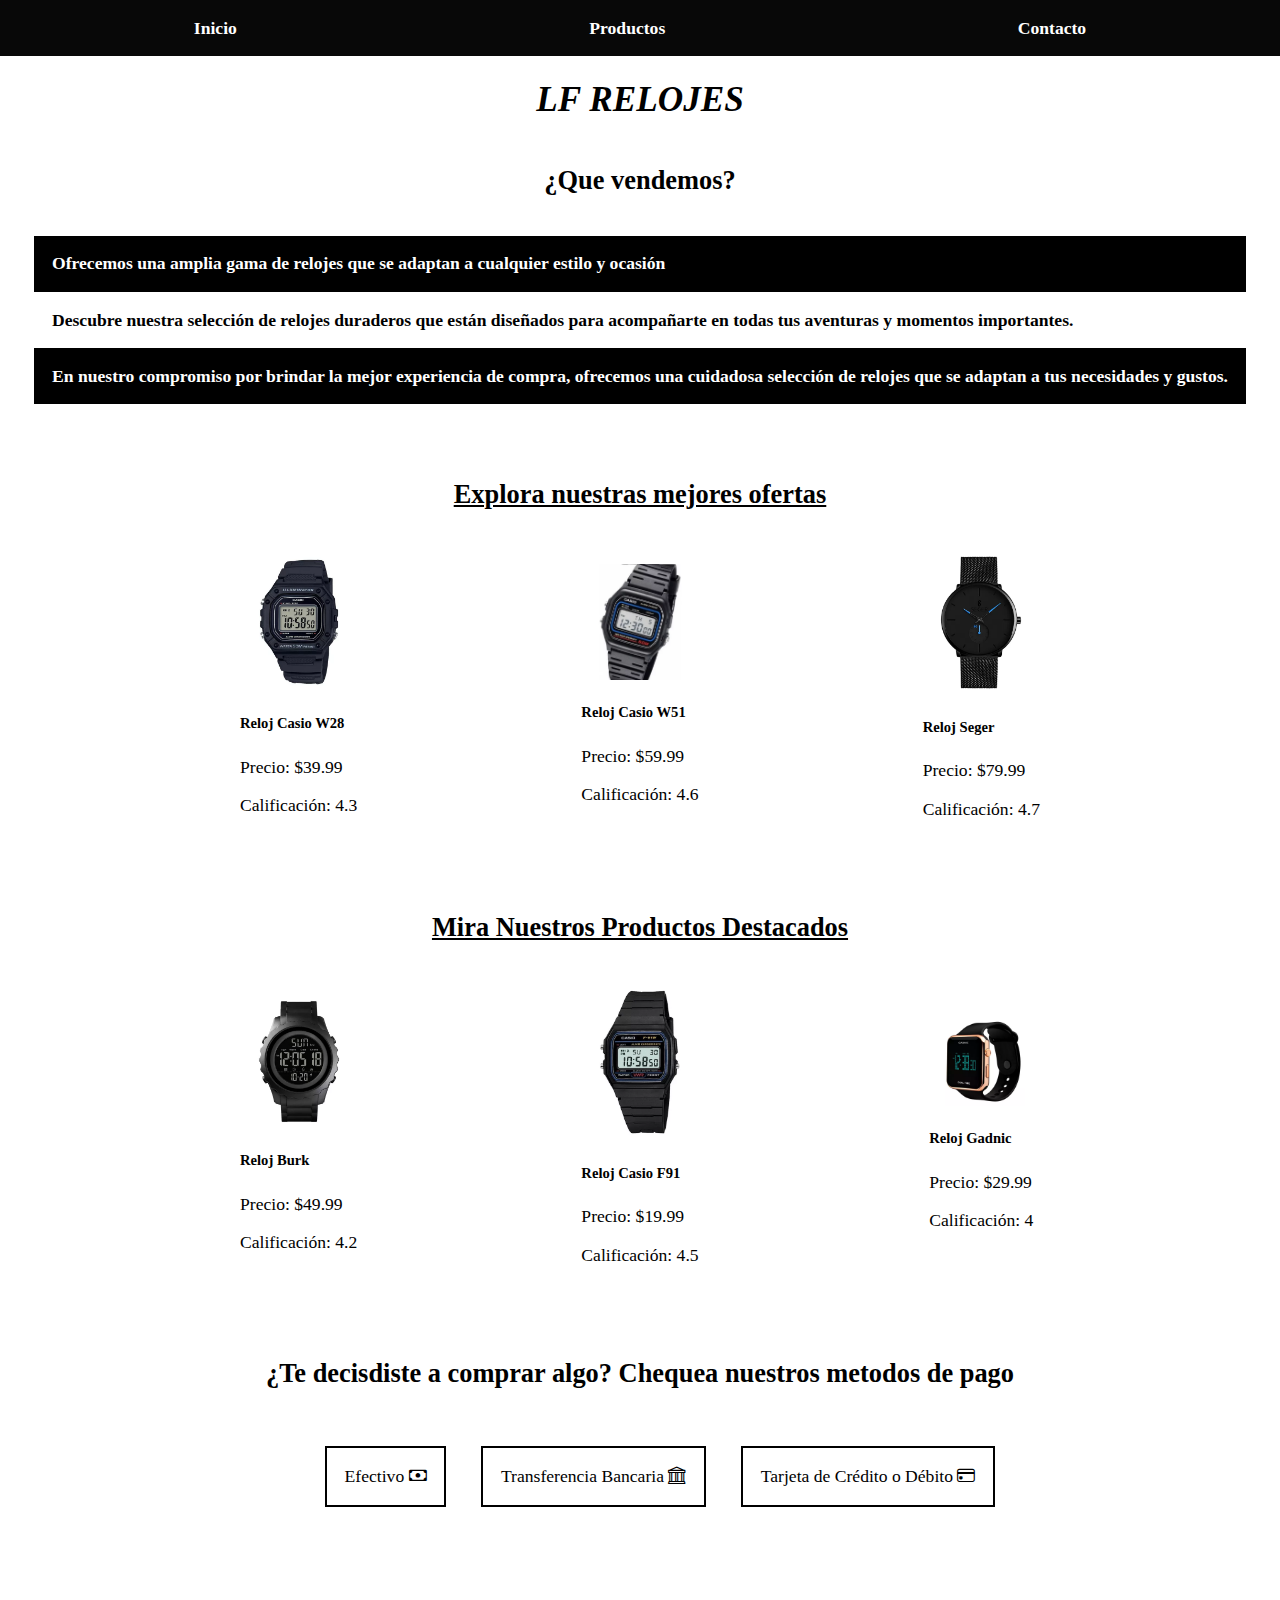
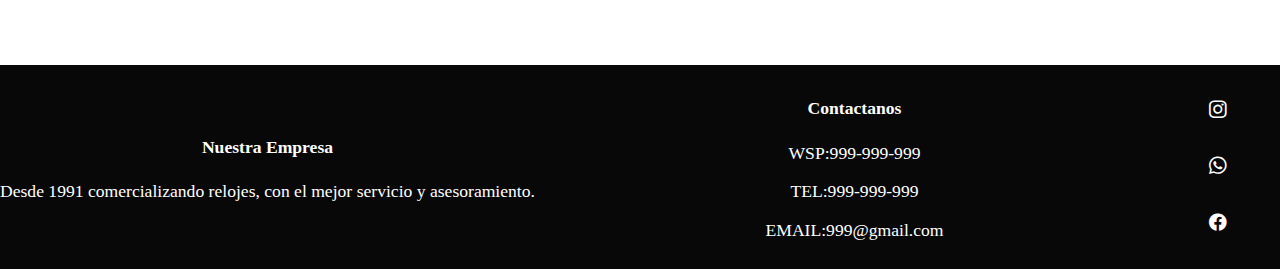
==== index.html @ a6f474e4 "." ====
<!DOCTYPE html>
<html lang="es">

<head>
  <meta charset="UTF-8">
  <meta name="viewport" content="width=device-width, initial-scale=1.0">
  <meta name="description" content="Tienda de relojes">
  <meta name="author" content="Lautaro Fuente">
  <meta name="title" content="Tienda de relojes LF">
  <link href="https://cdn.jsdelivr.net/npm/bootstrap@5.3.2/dist/css/bootstrap.min.css" 
        rel="stylesheet" integrity="sha384-T3c6CoIi6uLrA9TneNEoa7RxnatzjcDSCmG1MXxSR1GAsXEV/Dwwykc2MPK8M2HN" 
        crossorigin="anonymous">
  <link rel="stylesheet" href="https://cdn.jsdelivr.net/npm/bootstrap-icons@1.11.3/font/bootstrap-icons.min.css">
  <link rel="stylesheet" href="css/style.css">
  <title>Tienda de relojes LF</title>
</head>
<body>
  <header>
    <nav>
      <ul class="nav-list">
        <li class="nav-list-item"><a href="index.html">Inicio</a></li>
        <li class="nav-list-item"><a href="productos.html">Productos</a></li>
        <li class="nav-list-item"><a href="contacto.html">Contacto</a></li>
      </ul>
    </nav>
  </header>
  <main>
    <h1 class="tittle">LF RELOJES</h1>
    <section class="about-us">
      <h2>¿Que vendemos?</h2>
      <ul class="about-us-list">
        <li class="about-us-list-item" style="background-color: black; color: white;">Ofrecemos una amplia gama de relojes que se adaptan a cualquier estilo y ocasión</li>
        <li class="about-us-list-item">Descubre nuestra selección de relojes duraderos que están diseñados para acompañarte en todas tus aventuras y momentos importantes.</li>
        <li class="about-us-list-item" style="background-color: black; color: white;">En nuestro compromiso por brindar la mejor experiencia de compra, ofrecemos una cuidadosa selección de relojes que se adaptan a tus necesidades y gustos.</li>
      </ul>
    </section>
    <section class="sales">
      <h2 style="text-decoration: underline;">Explora nuestras mejores ofertas</h2>
      <div class="sales-products" id="sale-container">
      </div>
    </section>
    <section class="bests">
      <h2 style="text-decoration: underline;">Mira Nuestros Productos Destacados</h2>
      <div class="bests-products" id="best-container">
      </div>
    </section>
    <section class="payment">
      <h2>¿Te decisdiste a comprar algo? Chequea nuestros metodos de pago</h2>
      <ul class="payment-list">
        <li class="payment-list-item">Efectivo <i class="bi bi-cash"></i></li>
        <li class="payment-list-item">Transferencia Bancaria <i class="bi bi-bank"></i></li>
        <li class="payment-list-item">Tarjeta de Crédito o Débito <i class="bi bi-credit-card"></i></li>
      </ul>
    </section>
  </main>
  <footer>
    <div class="company">
      <h4>Nuestra Empresa</h4>
      <p>Desde 1991 comercializando relojes, con el mejor servicio y asesoramiento.</p>
    </div>
    <div class="contact">
      <h4>Contactanos</h4>
      <p>WSP:999-999-999</p>
      <p>TEL:999-999-999</p>
      <p>EMAIL:999@gmail.com</p>
    </div>
    <div class="socials">
      <ul>
        <li><a href="https://www.whatsapp.com/" target="_blank" class="social-link"><i class="bi bi-instagram"></i></a></li>
        <li><a href="https://www.instagram.com/" target="_blank" class="social-link"><i class="bi bi-whatsapp"></i></a></li>
        <li><a href="https://www.facebook.com/" target="_blank" class="social-link"><i class="bi bi-facebook"></i></a></li>
      </ul>
    </div>
  </footer>
  <script src="js/module.js" type="module"></script>
  <script src="https://cdn.jsdelivr.net/npm/bootstrap@5.3.2/dist/js/bootstrap.bundle.min.js" 
          integrity="sha384-C6RzsynM9kWDrMNeT87bh95OGNyZPhcTNXj1NW7RuBCsyN/o0jlpcV8Qyq46cDfL" 
          crossorigin="anonymous"></script>
</body>

</html>
---- css/style.css ----
/***** Custom Properties *****/
:root{
    --bg:rgb(255, 255, 255);
}
/***** Reset Styles *****/
html {
    box-sizing: border-box;
    font-size: 16px;
    scroll-behavior: smooth;
  }
  
  *,
  *::after,
  *::before {
    box-sizing: inherit;
  }

body{
    margin: 0;
    background-color: var(--bg);
}  

a{
    text-decoration: none;    
}

/***** My Styles *****/

.about-us{
    display: flex;
    flex-direction: column;
    justify-content: center;
    align-items: center;
    padding-bottom: 2rem;
}

.about-us-list{
    list-style: none;
    padding: 0;
}

.about-us-list-item{
    padding: 1rem;
    font-weight: bold;
}

.bests{
    display: flex;
    flex-direction: column;
    justify-content: center;
    align-items: center;
    padding-bottom: 2rem;
}

.card{
    margin: 1rem;
    display: flex;
    flex-direction: column;
    justify-content: center;
    align-items: center;
    border: none;
    transition: all 0.3s ease-in-out;
}

.card:hover{
    font-size: 1.1rem;
    opacity: 0.8;
    color: #be5712;
    cursor: pointer;
}

.card img{
    width: 5rem;
}

.company,.contact{
    text-align: center;
}

footer{
    display: flex;
    justify-content: space-between;
    align-items: center;
    color:rgb(255, 255, 255);
    background-color: rgb(8, 8, 8);
    margin-top: 4rem;
}

nav{
    background-color: rgb(8, 8, 8);
}

.nav-list{
    display: flex;
    justify-content: space-between;
    list-style: none;
    padding:1rem;
    margin-top: 0;
}

.nav-list-item a{
    color:rgb(255, 255, 255);
    font-weight: bold;
    transition: all 0.3s ease-in-out;
}

.nav-list-item a:hover{
    font-size: 1.1rem;
    opacity: 0.8;
    color: rgb(189, 175, 175);
}

.payment{
    display: flex;
    flex-direction: column;
    justify-content: center;
    align-items: center;
    margin-bottom: 7rem;
}

.payment-list{
    display: flex;
    flex-direction: column;
    justify-content: center;
    align-items: center;
    list-style: none;
}

.payment-list-item{
    padding: 1rem;
    margin: 1rem;
    border: solid 2px rgb(0, 0, 0);
}

.sales{
    display: flex;
    flex-direction: column;
    justify-content: center;
    align-items: center;
    padding-bottom: 2rem;
}

.socials{
    display: flex;
    flex-direction: column;
    justify-content: center;
    align-items: center;
}

.social-link{
    color: rgb(255, 255, 255);
}

.social-link:hover{
    opacity: 0.7;
}

.socials ul{
    list-style: none;
    display: flex;
    flex-direction: column;
    justify-content: center;
    align-items: center;
    padding: 0;
    margin: 1rem;
}

.socials ul li{
    padding-bottom: 1rem;
}

.tittle{
    text-align: center;
    font-style: oblique;
    font-weight:bold;
}

/***** Medias queries *****/

@media screen and (max-width:370px) {
    html {
        font-size: 0.8rem;
    }

    footer{
       flex-direction: column;
    }
}

@media screen and (min-width: 768px) {
    html {
        font-size: 1.1rem;
    }

    .bests-products,.sales-products{
        display: flex;
        justify-content: space-between;
        align-items: center;
        width: 80%;
    }

    .nav-list{
        justify-content: space-around;
    }

    .socials ul li{
        padding: 1rem;
        padding-right: 2rem;
    }

    .payment-list{
        flex-direction: row;
    }
}

@media  screen and (min-width: 1024px) {

}
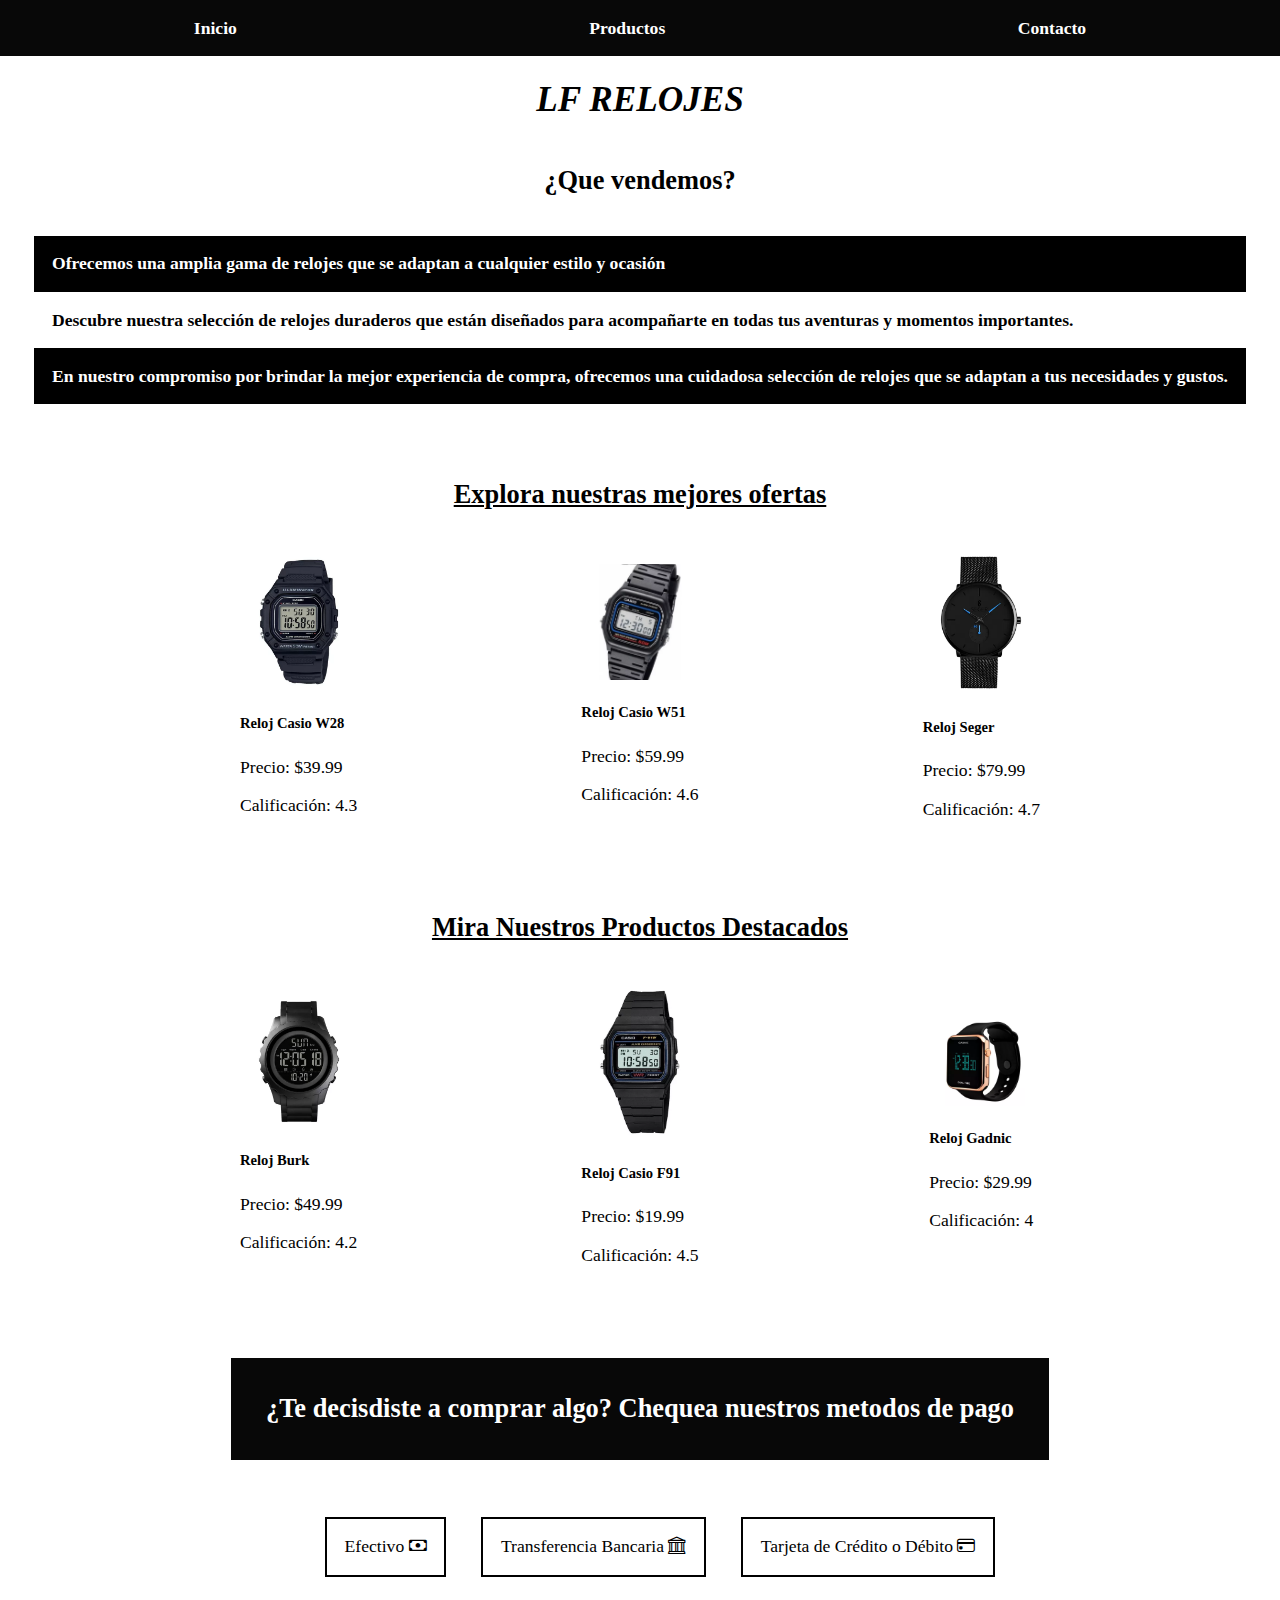
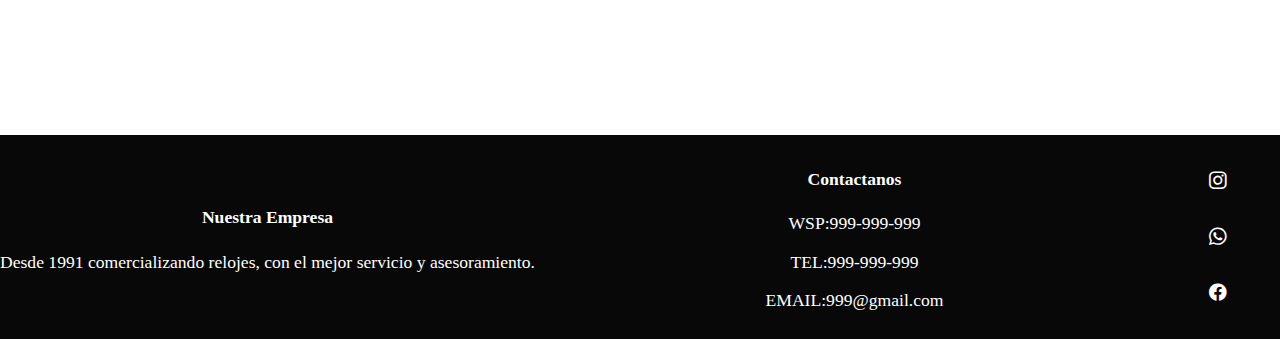
==== commit 3a5ecb08: "update" ====
--- a/index.html
+++ b/index.html
@@ -1,81 +1,142 @@
 <!DOCTYPE html>
 <html lang="es">
-
-<head>
-  <meta charset="UTF-8">
-  <meta name="viewport" content="width=device-width, initial-scale=1.0">
-  <meta name="description" content="Tienda de relojes">
-  <meta name="author" content="Lautaro Fuente">
-  <meta name="title" content="Tienda de relojes LF">
-  <link href="https://cdn.jsdelivr.net/npm/bootstrap@5.3.2/dist/css/bootstrap.min.css" 
-        rel="stylesheet" integrity="sha384-T3c6CoIi6uLrA9TneNEoa7RxnatzjcDSCmG1MXxSR1GAsXEV/Dwwykc2MPK8M2HN" 
-        crossorigin="anonymous">
-  <link rel="stylesheet" href="https://cdn.jsdelivr.net/npm/bootstrap-icons@1.11.3/font/bootstrap-icons.min.css">
-  <link rel="stylesheet" href="css/style.css">
-  <title>Tienda de relojes LF</title>
-</head>
-<body>
-  <header>
-    <nav>
-      <ul class="nav-list">
-        <li class="nav-list-item"><a href="index.html">Inicio</a></li>
-        <li class="nav-list-item"><a href="productos.html">Productos</a></li>
-        <li class="nav-list-item"><a href="contacto.html">Contacto</a></li>
-      </ul>
-    </nav>
-  </header>
-  <main>
-    <h1 class="tittle">LF RELOJES</h1>
-    <section class="about-us">
-      <h2>¿Que vendemos?</h2>
-      <ul class="about-us-list">
-        <li class="about-us-list-item" style="background-color: black; color: white;">Ofrecemos una amplia gama de relojes que se adaptan a cualquier estilo y ocasión</li>
-        <li class="about-us-list-item">Descubre nuestra selección de relojes duraderos que están diseñados para acompañarte en todas tus aventuras y momentos importantes.</li>
-        <li class="about-us-list-item" style="background-color: black; color: white;">En nuestro compromiso por brindar la mejor experiencia de compra, ofrecemos una cuidadosa selección de relojes que se adaptan a tus necesidades y gustos.</li>
-      </ul>
-    </section>
-    <section class="sales">
-      <h2 style="text-decoration: underline;">Explora nuestras mejores ofertas</h2>
-      <div class="sales-products" id="sale-container">
+  <head>
+    <meta charset="UTF-8" />
+    <meta name="viewport" content="width=device-width, initial-scale=1.0" />
+    <meta name="description" content="Tienda de relojes" />
+    <meta name="author" content="Lautaro Fuente" />
+    <meta name="title" content="Tienda de relojes LF" />
+    <link
+      href="https://cdn.jsdelivr.net/npm/bootstrap@5.3.2/dist/css/bootstrap.min.css"
+      rel="stylesheet"
+      integrity="sha384-T3c6CoIi6uLrA9TneNEoa7RxnatzjcDSCmG1MXxSR1GAsXEV/Dwwykc2MPK8M2HN"
+      crossorigin="anonymous"
+    />
+    <link
+      rel="stylesheet"
+      href="https://cdn.jsdelivr.net/npm/bootstrap-icons@1.11.3/font/bootstrap-icons.min.css"
+    />
+    <link rel="stylesheet" href="css/style.css" />
+    <title>Tienda de relojes LF</title>
+  </head>
+  <body>
+    <header>
+      <nav>
+        <ul class="nav-list">
+          <li class="nav-list-item"><a href="index.html">Inicio</a></li>
+          <li class="nav-list-item"><a href="productos.html">Productos</a></li>
+          <li class="nav-list-item"><a href="contacto.html">Contacto</a></li>
+        </ul>
+      </nav>
+    </header>
+    <main>
+      <h1 class="tittle">LF RELOJES</h1>
+      <section class="about-us">
+        <h2>¿Que vendemos?</h2>
+        <ul class="about-us-list">
+          <li
+            class="about-us-list-item"
+            style="background-color: black; color: white"
+          >
+            Ofrecemos una amplia gama de relojes que se adaptan a cualquier
+            estilo y ocasión
+          </li>
+          <li class="about-us-list-item">
+            Descubre nuestra selección de relojes duraderos que están diseñados
+            para acompañarte en todas tus aventuras y momentos importantes.
+          </li>
+          <li
+            class="about-us-list-item"
+            style="background-color: black; color: white"
+          >
+            En nuestro compromiso por brindar la mejor experiencia de compra,
+            ofrecemos una cuidadosa selección de relojes que se adaptan a tus
+            necesidades y gustos.
+          </li>
+        </ul>
+      </section>
+      <section class="sales">
+        <h2 style="text-decoration: underline">
+          Explora nuestras mejores ofertas
+        </h2>
+        <div class="sales-products" id="sale-container"></div>
+      </section>
+      <section class="bests">
+        <h2 style="text-decoration: underline">
+          Mira Nuestros Productos Destacados
+        </h2>
+        <div class="bests-products" id="best-container"></div>
+      </section>
+      <section class="payment">
+        <h2
+          style="
+            text-align: center;
+            background-color: rgb(8, 8, 8);
+            color: rgb(255, 255, 255);
+            padding: 2rem;
+          "
+        >
+          ¿Te decisdiste a comprar algo? Chequea nuestros metodos de pago
+        </h2>
+        <ul class="payment-list">
+          <li class="payment-list-item">Efectivo <i class="bi bi-cash"></i></li>
+          <li class="payment-list-item">
+            Transferencia Bancaria <i class="bi bi-bank"></i>
+          </li>
+          <li class="payment-list-item">
+            Tarjeta de Crédito o Débito <i class="bi bi-credit-card"></i>
+          </li>
+        </ul>
+      </section>
+    </main>
+    <footer>
+      <div class="company">
+        <h4>Nuestra Empresa</h4>
+        <p>
+          Desde 1991 comercializando relojes, con el mejor servicio y
+          asesoramiento.
+        </p>
       </div>
-    </section>
-    <section class="bests">
-      <h2 style="text-decoration: underline;">Mira Nuestros Productos Destacados</h2>
-      <div class="bests-products" id="best-container">
+      <div class="contact">
+        <h4>Contactanos</h4>
+        <p>WSP:999-999-999</p>
+        <p>TEL:999-999-999</p>
+        <p>EMAIL:999@gmail.com</p>
       </div>
-    </section>
-    <section class="payment">
-      <h2>¿Te decisdiste a comprar algo? Chequea nuestros metodos de pago</h2>
-      <ul class="payment-list">
-        <li class="payment-list-item">Efectivo <i class="bi bi-cash"></i></li>
-        <li class="payment-list-item">Transferencia Bancaria <i class="bi bi-bank"></i></li>
-        <li class="payment-list-item">Tarjeta de Crédito o Débito <i class="bi bi-credit-card"></i></li>
-      </ul>
-    </section>
-  </main>
-  <footer>
-    <div class="company">
-      <h4>Nuestra Empresa</h4>
-      <p>Desde 1991 comercializando relojes, con el mejor servicio y asesoramiento.</p>
-    </div>
-    <div class="contact">
-      <h4>Contactanos</h4>
-      <p>WSP:999-999-999</p>
-      <p>TEL:999-999-999</p>
-      <p>EMAIL:999@gmail.com</p>
-    </div>
-    <div class="socials">
-      <ul>
-        <li><a href="https://www.whatsapp.com/" target="_blank" class="social-link"><i class="bi bi-instagram"></i></a></li>
-        <li><a href="https://www.instagram.com/" target="_blank" class="social-link"><i class="bi bi-whatsapp"></i></a></li>
-        <li><a href="https://www.facebook.com/" target="_blank" class="social-link"><i class="bi bi-facebook"></i></a></li>
-      </ul>
-    </div>
-  </footer>
-  <script src="js/module.js" type="module"></script>
-  <script src="https://cdn.jsdelivr.net/npm/bootstrap@5.3.2/dist/js/bootstrap.bundle.min.js" 
-          integrity="sha384-C6RzsynM9kWDrMNeT87bh95OGNyZPhcTNXj1NW7RuBCsyN/o0jlpcV8Qyq46cDfL" 
-          crossorigin="anonymous"></script>
-</body>
-
-</html>+      <div class="socials">
+        <ul>
+          <li>
+            <a
+              href="https://www.whatsapp.com/"
+              target="_blank"
+              class="social-link"
+              ><i class="bi bi-instagram"></i
+            ></a>
+          </li>
+          <li>
+            <a
+              href="https://www.instagram.com/"
+              target="_blank"
+              class="social-link"
+              ><i class="bi bi-whatsapp"></i
+            ></a>
+          </li>
+          <li>
+            <a
+              href="https://www.facebook.com/"
+              target="_blank"
+              class="social-link"
+              ><i class="bi bi-facebook"></i
+            ></a>
+          </li>
+        </ul>
+      </div>
+    </footer>
+    <script src="js/module.js" type="module"></script>
+    <script
+      src="https://cdn.jsdelivr.net/npm/bootstrap@5.3.2/dist/js/bootstrap.bundle.min.js"
+      integrity="sha384-C6RzsynM9kWDrMNeT87bh95OGNyZPhcTNXj1NW7RuBCsyN/o0jlpcV8Qyq46cDfL"
+      crossorigin="anonymous"
+    ></script>
+  </body>
+</html>
--- a/css/style.css
+++ b/css/style.css
@@ -1,218 +1,219 @@
 /***** Custom Properties *****/
-:root{
-    --bg:rgb(255, 255, 255);
+:root {
+  --bg: rgb(255, 255, 255);
 }
 /***** Reset Styles *****/
 html {
-    box-sizing: border-box;
-    font-size: 16px;
-    scroll-behavior: smooth;
-  }
-  
-  *,
-  *::after,
-  *::before {
-    box-sizing: inherit;
-  }
-
-body{
-    margin: 0;
-    background-color: var(--bg);
-}  
-
-a{
-    text-decoration: none;    
+  box-sizing: border-box;
+  font-size: 16px;
+  scroll-behavior: smooth;
+}
+
+*,
+*::after,
+*::before {
+  box-sizing: inherit;
+}
+
+body {
+  margin: 0;
+  background-color: var(--bg);
+}
+
+a {
+  text-decoration: none;
 }
 
 /***** My Styles *****/
 
-.about-us{
-    display: flex;
+.about-us {
+  display: flex;
+  flex-direction: column;
+  justify-content: center;
+  align-items: center;
+  padding-bottom: 2rem;
+}
+
+.about-us-list {
+  list-style: none;
+  padding: 0;
+}
+
+.about-us-list-item {
+  padding: 1rem;
+  font-weight: bold;
+}
+
+.bests {
+  display: flex;
+  flex-direction: column;
+  justify-content: center;
+  align-items: center;
+  padding-bottom: 2rem;
+}
+
+.card {
+  margin: 1rem;
+  display: flex;
+  flex-direction: column;
+  justify-content: center;
+  align-items: center;
+  border: none;
+  transition: all 0.3s ease-in-out;
+}
+
+.card:hover {
+  font-size: 1.1rem;
+  opacity: 0.8;
+  color: #be5712;
+  cursor: pointer;
+}
+
+.card img {
+  width: 5rem;
+}
+
+.company,
+.contact {
+  text-align: center;
+}
+
+footer {
+  display: flex;
+  justify-content: space-between;
+  align-items: center;
+  color: rgb(255, 255, 255);
+  background-color: rgb(8, 8, 8);
+  margin-top: 4rem;
+}
+
+nav {
+  background-color: rgb(8, 8, 8);
+}
+
+.nav-list {
+  display: flex;
+  justify-content: space-between;
+  list-style: none;
+  padding: 1rem;
+  margin-top: 0;
+}
+
+.nav-list-item a {
+  color: rgb(255, 255, 255);
+  font-weight: bold;
+  transition: all 0.3s ease-in-out;
+}
+
+.nav-list-item a:hover {
+  font-size: 1.1rem;
+  opacity: 0.8;
+  color: rgb(189, 175, 175);
+}
+
+.payment {
+  display: flex;
+  flex-direction: column;
+  justify-content: center;
+  align-items: center;
+  margin-bottom: 7rem;
+}
+
+.payment-list {
+  display: flex;
+  flex-direction: column;
+  justify-content: center;
+  align-items: center;
+  list-style: none;
+}
+
+.payment-list-item {
+  padding: 1rem;
+  margin: 1rem;
+  border: solid 2px rgb(0, 0, 0);
+}
+
+.sales {
+  display: flex;
+  flex-direction: column;
+  justify-content: center;
+  align-items: center;
+  padding-bottom: 2rem;
+}
+
+.socials {
+  display: flex;
+  flex-direction: column;
+  justify-content: center;
+  align-items: center;
+}
+
+.social-link {
+  color: rgb(255, 255, 255);
+}
+
+.social-link:hover {
+  opacity: 0.7;
+}
+
+.socials ul {
+  list-style: none;
+  display: flex;
+  flex-direction: column;
+  justify-content: center;
+  align-items: center;
+  padding: 0;
+  margin: 1rem;
+}
+
+.socials ul li {
+  padding-bottom: 1rem;
+}
+
+.tittle {
+  text-align: center;
+  font-style: oblique;
+  font-weight: bold;
+}
+
+/***** Medias queries *****/
+
+@media screen and (max-width: 370px) {
+  html {
+    font-size: 0.8rem;
+  }
+
+  footer {
     flex-direction: column;
-    justify-content: center;
-    align-items: center;
-    padding-bottom: 2rem;
-}
-
-.about-us-list{
-    list-style: none;
-    padding: 0;
-}
-
-.about-us-list-item{
-    padding: 1rem;
-    font-weight: bold;
-}
-
-.bests{
-    display: flex;
-    flex-direction: column;
-    justify-content: center;
-    align-items: center;
-    padding-bottom: 2rem;
-}
-
-.card{
-    margin: 1rem;
-    display: flex;
-    flex-direction: column;
-    justify-content: center;
-    align-items: center;
-    border: none;
-    transition: all 0.3s ease-in-out;
-}
-
-.card:hover{
+  }
+}
+
+@media screen and (min-width: 768px) {
+  html {
     font-size: 1.1rem;
-    opacity: 0.8;
-    color: #be5712;
-    cursor: pointer;
-}
-
-.card img{
-    width: 5rem;
-}
-
-.company,.contact{
-    text-align: center;
-}
-
-footer{
+  }
+
+  .bests-products,
+  .sales-products {
     display: flex;
     justify-content: space-between;
     align-items: center;
-    color:rgb(255, 255, 255);
-    background-color: rgb(8, 8, 8);
-    margin-top: 4rem;
-}
-
-nav{
-    background-color: rgb(8, 8, 8);
-}
-
-.nav-list{
-    display: flex;
-    justify-content: space-between;
-    list-style: none;
-    padding:1rem;
-    margin-top: 0;
-}
-
-.nav-list-item a{
-    color:rgb(255, 255, 255);
-    font-weight: bold;
-    transition: all 0.3s ease-in-out;
-}
-
-.nav-list-item a:hover{
-    font-size: 1.1rem;
-    opacity: 0.8;
-    color: rgb(189, 175, 175);
-}
-
-.payment{
-    display: flex;
-    flex-direction: column;
-    justify-content: center;
-    align-items: center;
-    margin-bottom: 7rem;
-}
-
-.payment-list{
-    display: flex;
-    flex-direction: column;
-    justify-content: center;
-    align-items: center;
-    list-style: none;
-}
-
-.payment-list-item{
+    width: 80%;
+  }
+
+  .nav-list {
+    justify-content: space-around;
+  }
+
+  .socials ul li {
     padding: 1rem;
-    margin: 1rem;
-    border: solid 2px rgb(0, 0, 0);
-}
-
-.sales{
-    display: flex;
-    flex-direction: column;
-    justify-content: center;
-    align-items: center;
-    padding-bottom: 2rem;
-}
-
-.socials{
-    display: flex;
-    flex-direction: column;
-    justify-content: center;
-    align-items: center;
-}
-
-.social-link{
-    color: rgb(255, 255, 255);
-}
-
-.social-link:hover{
-    opacity: 0.7;
-}
-
-.socials ul{
-    list-style: none;
-    display: flex;
-    flex-direction: column;
-    justify-content: center;
-    align-items: center;
-    padding: 0;
-    margin: 1rem;
-}
-
-.socials ul li{
-    padding-bottom: 1rem;
-}
-
-.tittle{
-    text-align: center;
-    font-style: oblique;
-    font-weight:bold;
-}
-
-/***** Medias queries *****/
-
-@media screen and (max-width:370px) {
-    html {
-        font-size: 0.8rem;
-    }
-
-    footer{
-       flex-direction: column;
-    }
-}
-
-@media screen and (min-width: 768px) {
-    html {
-        font-size: 1.1rem;
-    }
-
-    .bests-products,.sales-products{
-        display: flex;
-        justify-content: space-between;
-        align-items: center;
-        width: 80%;
-    }
-
-    .nav-list{
-        justify-content: space-around;
-    }
-
-    .socials ul li{
-        padding: 1rem;
-        padding-right: 2rem;
-    }
-
-    .payment-list{
-        flex-direction: row;
-    }
-}
-
-@media  screen and (min-width: 1024px) {
-
-}+    padding-right: 2rem;
+  }
+
+  .payment-list {
+    flex-direction: row;
+  }
+}
+
+@media screen and (min-width: 1024px) {
+}
